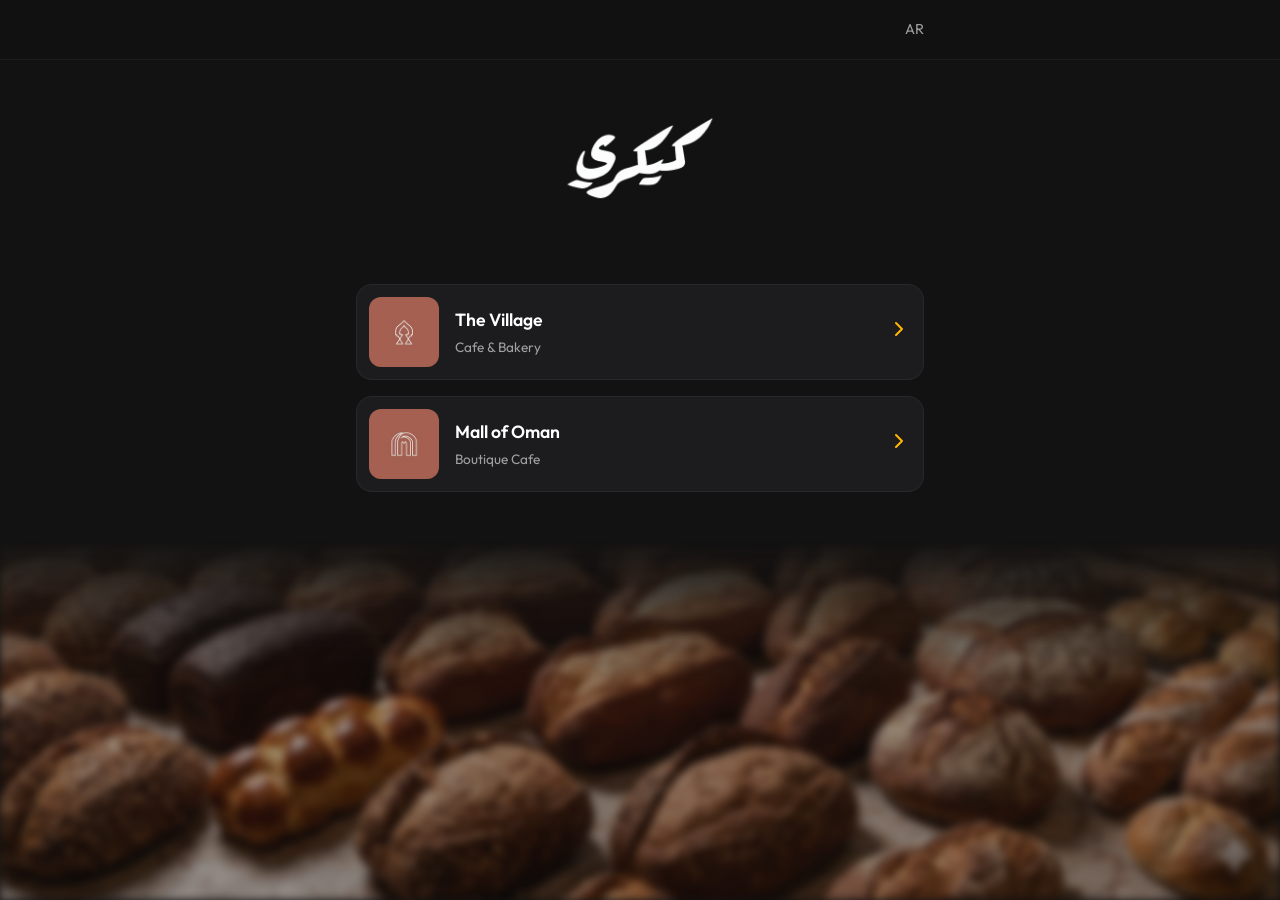
==== public/index.html @ 40d1be3c "Add initial files for Cakery Cafe website including menu branches and styles - Created index.html fo" ====
<!DOCTYPE html>
<html lang="en">
<head>
    <meta charset="UTF-8">
    <meta name="viewport" content="width=device-width, initial-scale=1.0, maximum-scale=1.0, user-scalable=no">
    <title>Cakery Cafe</title>
    <link rel="stylesheet" href="styles.css">
</head>
<body>

    <nav class="navbar">
        <div class="container" style="justify-content: flex-end;">
            <a href="#" class="back-btn">
                <span>AR</span>
            </a>
        </div>
    </nav>

    <div class="hero fade-in">
        <img class="hero-logo" src="logo-cakery.png" alt="Cakery Cafe Logo">
    </div>

    <div class="container fade-in" style="animation-delay: 0.2s;">
        <div class="branches-list">
            <a href="branch1.html" class="branch-card">
                <img src="assets/site/village-branch.jpg" alt="The Village">
                <div class="branch-info">
                    <h3>The Village</h3>
                    <p>Cafe & Bakery</p>
                </div>
                <div class="branch-arrow">
                    <svg width="24" height="24" viewBox="0 0 24 24" fill="none" stroke="currentColor" stroke-width="2" stroke-linecap="round" stroke-linejoin="round"><path d="M9 18l6-6-6-6"/></svg>
                </div>
            </a>

            <a href="branch2.html" class="branch-card">
                <img src="assets/site/mall-of-oman-branch.jpg" alt="Mall of Oman">
                <div class="branch-info">
                    <h3>Mall of Oman</h3>
                    <p>Boutique Cafe</p>
                </div>
                <div class="branch-arrow">
                    <svg width="24" height="24" viewBox="0 0 24 24" fill="none" stroke="currentColor" stroke-width="2" stroke-linecap="round" stroke-linejoin="round"><path d="M9 18l6-6-6-6"/></svg>
                </div>
            </a>
        </div>
    </div>

    <div class="footer-bg fade-in" style="position: fixed; bottom: 0; left: 0; right: 0; z-index: -1; line-height: 0; pointer-events: none;">
        <img src="assets/site/home%20page.png" alt="Footer Background" style="width: 100%; max-height: 40vh; object-fit: cover; object-position: bottom; filter: blur(4px); -webkit-mask-image: linear-gradient(to bottom, transparent 0%, black 40%); mask-image: linear-gradient(to bottom, transparent 0%, black 40%); opacity: 0.6;">
    </div>

</body>
</html>
---- public/styles.css ----
@import url('https://fonts.googleapis.com/css2?family=Outfit:wght@300;400;500;600;700&display=swap');

:root {
    --bg-color: #121212;
    --card-bg: #1c1c1e;
    --card-border: rgba(255, 255, 255, 0.05);
    --primary: #FFB700; /* Yellow */
    --text-main: #f5f5f5;
    --text-muted: #a0a0a0;
    --glass-bg: rgba(18, 18, 18, 0.8);
}

* {
    box-sizing: border-box;
    margin: 0;
    padding: 0;
    -webkit-tap-highlight-color: transparent;
}

body {
    font-family: 'Outfit', sans-serif;
    background-color: var(--bg-color);
    color: var(--text-main);
    line-height: 1.5;
    overflow-x: hidden;
}

a {
    text-decoration: none;
    color: inherit;
}

/* Utilities */
.container {
    max-width: 600px;
    margin: 0 auto;
    padding: 0 16px;
    position: relative;
}

.fade-in {
    animation: fadeIn 0.8s cubic-bezier(0.4, 0, 0.2, 1) forwards;
    opacity: 0;
    transform: translateY(10px);
}

@keyframes fadeIn {
    to {
        opacity: 1;
        transform: translateY(0);
    }
}

/* Navbar */
.navbar {
    position: fixed;
    top: 0;
    left: 0;
    right: 0;
    height: 60px;
    background: var(--glass-bg);
    backdrop-filter: blur(12px);
    -webkit-backdrop-filter: blur(12px);
    z-index: 100;
    border-bottom: 1px solid var(--card-border);
    display: flex;
    align-items: center;
}

.navbar .container {
    display: flex;
    justify-content: space-between;
    align-items: center;
    width: 100%;
}

.navbar-brand {
    font-weight: 700;
    font-size: 1.2rem;
    letter-spacing: 1px;
    color: var(--primary);
}

.back-btn {
    display: flex;
    align-items: center;
    gap: 4px;
    color: var(--text-muted);
    font-size: 0.9rem;
    transition: color 0.3s ease;
}

.back-btn:hover {
    color: var(--text-main);
}

/* Hero Section */
.hero {
    position: relative;
    height: 200px;
    width: 100%;
    margin-top: 60px;
    background-color: var(--bg-color);
    display: flex;
    justify-content: center;
    align-items: center;
}

.hero-bg {
    position: absolute;
    top: 0;
    left: 0;
    width: 100%;
    height: 100%;
    object-fit: cover;
    filter: blur(8px) brightness(0.7); /* Blur and slightly darken so logo pops */
    z-index: 0;
}

.hero-logo {
    max-width: 350px;
    max-height: 250px;
    object-fit: contain;
}

/* Branches List */
.branches-list {
    margin-top: 24px;
    display: flex;
    flex-direction: column;
    gap: 16px;
    padding-bottom: 40px;
}

.branch-card {
    display: flex;
    align-items: center;
    background: var(--card-bg);
    border: 1px solid var(--card-border);
    border-radius: 16px;
    padding: 12px;
    gap: 16px;
    transition: transform 0.3s ease, background 0.3s ease;
}

.branch-card:hover {
    transform: translateY(-2px);
    background: rgba(255, 255, 255, 0.05);
}

.branch-card img {
    width: 70px;
    height: 70px;
    border-radius: 12px;
    object-fit: cover;
}

.branch-info h3 {
    font-size: 1.1rem;
    font-weight: 600;
    margin-bottom: 4px;
    color: #fff;
}

.branch-info p {
    font-size: 0.85rem;
    color: var(--text-muted);
}

.branch-arrow {
    margin-left: auto;
    color: var(--primary);
}

/* Category Sticky Nav */
.category-nav-wrapper {
    position: sticky;
    top: 60px;
    background: var(--glass-bg);
    backdrop-filter: blur(12px);
    -webkit-backdrop-filter: blur(12px);
    z-index: 90;
    padding: 16px 0;
    border-bottom: 1px solid var(--card-border);
    margin: 0 -16px;
}

.category-nav {
    display: flex;
    overflow-x: auto;
    gap: 12px;
    padding: 0 16px;
    scrollbar-width: none; /* Firefox */
}

.category-nav::-webkit-scrollbar {
    display: none; /* Chrome/Safari/Webkit */
}

.cat-item {
    position: relative;
    min-width: 100px;
    height: 80px;
    border-radius: 12px;
    overflow: hidden;
    cursor: pointer;
    flex-shrink: 0;
    transition: transform 0.3s ease, border 0.3s ease;
    border: 1px solid var(--card-border);
}

.cat-item.active {
    border-color: var(--primary);
    transform: translateY(-2px);
}

.cat-item img {
    width: 100%;
    height: 100%;
    object-fit: cover;
}

.cat-item-overlay {
    position: absolute;
    inset: 0;
    background: linear-gradient(to top, rgba(0,0,0,0.8), rgba(0,0,0,0.2));
    display: flex;
    align-items: flex-end;
    justify-content: center;
    padding: 8px;
}

.cat-item span {
    font-size: 0.8rem;
    font-weight: 600;
    text-align: center;
    color: white;
}

/* Search Bar */
.search-container {
    margin: 20px 0;
}

.search-input {
    width: 100%;
    background: var(--card-bg);
    border: 1px solid var(--card-border);
    color: var(--text-main);
    padding: 12px 16px;
    border-radius: 12px;
    font-family: 'Outfit', sans-serif;
    font-size: 0.95rem;
    transition: border-color 0.3s ease;
}

.search-input:focus {
    outline: none;
    border-color: var(--primary);
}

/* Menu Items */
.menu-list {
    display: flex;
    flex-direction: column;
    gap: 16px;
    padding-bottom: 60px;
}

.menu-item {
    display: flex;
    background: var(--card-bg);
    border: 1px solid var(--card-border);
    border-radius: 16px;
    padding: 12px;
    gap: 16px;
    transition: transform 0.3s ease;
}

.menu-item:hover {
    transform: translateY(-2px);
    border-color: rgba(255,255,255,0.15);
}

.menu-img {
    width: 90px;
    height: 90px;
    border-radius: 12px;
    object-fit: cover;
    flex-shrink: 0;
}

.menu-details {
    display: flex;
    flex-direction: column;
    justify-content: center;
    flex-grow: 1;
}

.menu-title {
    font-size: 1.1rem;
    font-weight: 600;
    margin-bottom: 4px;
}

.menu-desc {
    font-size: 0.85rem;
    color: var(--text-muted);
    margin-bottom: 8px;
    display: -webkit-box;
    -webkit-line-clamp: 2;
    -webkit-box-orient: vertical;
    overflow: hidden;
}

.menu-price {
    font-weight: 700;
    color: var(--primary);
    font-size: 1rem;
    margin-top: auto;
}

/* Section Header */
.section-header {
    font-size: 1.2rem;
    font-weight: 600;
    margin: 24px 0 16px;
    padding-bottom: 8px;
    border-bottom: 1px solid var(--card-border);
    color: var(--text-main);
}
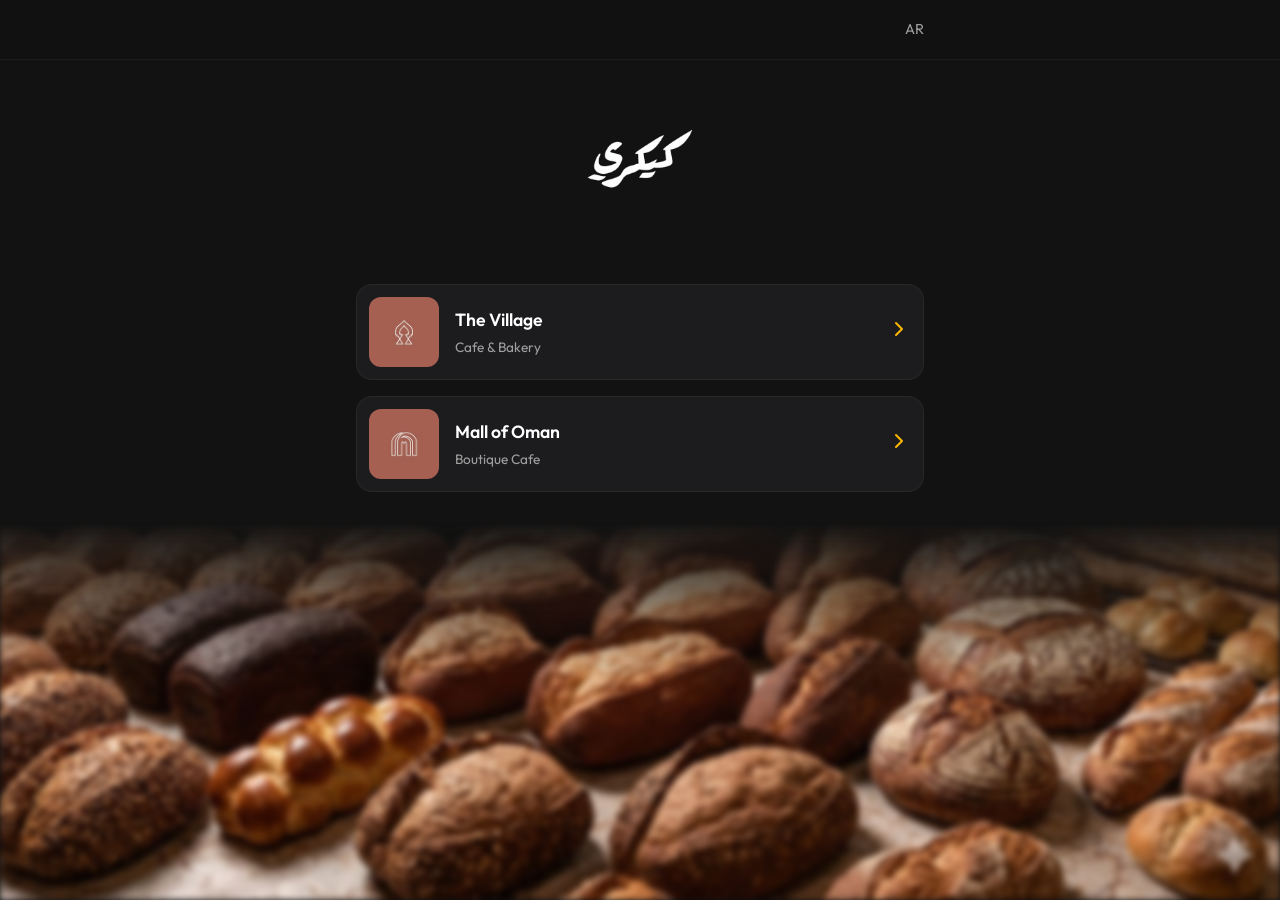
==== commit 06cbe3d3: "Refactor code structure for improved readability and maintainability" ====
--- a/public/index.html
+++ b/public/index.html
@@ -4,7 +4,7 @@
     <meta charset="UTF-8">
     <meta name="viewport" content="width=device-width, initial-scale=1.0, maximum-scale=1.0, user-scalable=no">
     <title>Cakery Cafe</title>
-    <link rel="stylesheet" href="styles.css">
+    <link rel="stylesheet" href="styles.css?v=3">
 </head>
 <body>
 
@@ -17,7 +17,7 @@
     </nav>
 
     <div class="hero fade-in">
-        <img class="hero-logo" src="logo-cakery.png" alt="Cakery Cafe Logo">
+        <img class="hero-logo" src="assets/site/cakery-logo-mobile.png" alt="Cakery Cafe Logo" width="260" height="260">
     </div>
 
     <div class="container fade-in" style="animation-delay: 0.2s;">
@@ -46,8 +46,8 @@
         </div>
     </div>
 
-    <div class="footer-bg fade-in" style="position: fixed; bottom: 0; left: 0; right: 0; z-index: -1; line-height: 0; pointer-events: none;">
-        <img src="assets/site/home%20page.png" alt="Footer Background" style="width: 100%; max-height: 40vh; object-fit: cover; object-position: bottom; filter: blur(4px); -webkit-mask-image: linear-gradient(to bottom, transparent 0%, black 40%); mask-image: linear-gradient(to bottom, transparent 0%, black 40%); opacity: 0.6;">
+    <div class="footer-bg fade-in" aria-hidden="true">
+        <img src="assets/site/footer-bakery.jpg" alt="">
     </div>
 
 </body>
--- a/public/styles.css
+++ b/public/styles.css
@@ -17,12 +17,18 @@
     -webkit-tap-highlight-color: transparent;
 }
 
+html {
+    width: 100%;
+    overflow-x: hidden;
+}
+
 body {
     font-family: 'Outfit', sans-serif;
     background-color: var(--bg-color);
     color: var(--text-main);
     line-height: 1.5;
     overflow-x: hidden;
+    width: 100%;
 }
 
 a {
@@ -36,6 +42,7 @@
     margin: 0 auto;
     padding: 0 16px;
     position: relative;
+    z-index: 1;
 }
 
 .fade-in {
@@ -76,9 +83,11 @@
 
 .navbar-brand {
     font-weight: 700;
-    font-size: 1.2rem;
-    letter-spacing: 1px;
+    font-size: clamp(1rem, 4vw, 1.2rem);
+    letter-spacing: 0;
     color: var(--primary);
+    text-align: center;
+    white-space: nowrap;
 }
 
 .back-btn {
@@ -104,6 +113,7 @@
     display: flex;
     justify-content: center;
     align-items: center;
+    z-index: 1;
 }
 
 .hero-bg {
@@ -118,9 +128,35 @@
 }
 
 .hero-logo {
-    max-width: 350px;
-    max-height: 250px;
+    display: block;
+    width: min(72vw, 280px);
+    height: auto;
+    max-height: 180px;
     object-fit: contain;
+}
+
+.footer-bg {
+    position: fixed;
+    right: 0;
+    bottom: 0;
+    left: 0;
+    z-index: 0;
+    height: 42vh;
+    min-height: 240px;
+    line-height: 0;
+    pointer-events: none;
+    overflow: hidden;
+    opacity: 0.55;
+}
+
+.footer-bg img {
+    width: 100%;
+    height: 100%;
+    object-fit: cover;
+    object-position: bottom center;
+    filter: blur(3px);
+    -webkit-mask-image: linear-gradient(to bottom, transparent 0%, black 42%);
+    mask-image: linear-gradient(to bottom, transparent 0%, black 42%);
 }
 
 /* Branches List */
@@ -182,7 +218,9 @@
     z-index: 90;
     padding: 16px 0;
     border-bottom: 1px solid var(--card-border);
-    margin: 0 -16px;
+    width: 100%;
+    max-width: 100vw;
+    overflow: hidden;
 }
 
 .category-nav {
@@ -190,7 +228,11 @@
     overflow-x: auto;
     gap: 12px;
     padding: 0 16px;
+    width: 100%;
+    max-width: 100vw;
+    min-width: 0;
     scrollbar-width: none; /* Firefox */
+    -webkit-overflow-scrolling: touch;
 }
 
 .category-nav::-webkit-scrollbar {
@@ -199,12 +241,14 @@
 
 .cat-item {
     position: relative;
+    width: 100px;
     min-width: 100px;
+    max-width: 100px;
     height: 80px;
     border-radius: 12px;
     overflow: hidden;
     cursor: pointer;
-    flex-shrink: 0;
+    flex: 0 0 100px;
     transition: transform 0.3s ease, border 0.3s ease;
     border: 1px solid var(--card-border);
 }
@@ -215,6 +259,7 @@
 }
 
 .cat-item img {
+    display: block;
     width: 100%;
     height: 100%;
     object-fit: cover;
@@ -301,6 +346,7 @@
     font-size: 1.1rem;
     font-weight: 600;
     margin-bottom: 4px;
+    overflow-wrap: anywhere;
 }
 
 .menu-desc {
@@ -329,3 +375,28 @@
     border-bottom: 1px solid var(--card-border);
     color: var(--text-main);
 }
+
+@media (max-width: 420px) {
+    .navbar .container {
+        padding: 0 12px;
+    }
+
+    .back-btn {
+        font-size: 0.85rem;
+    }
+
+    .hero {
+        height: 150px;
+    }
+
+    .branch-card,
+    .menu-item {
+        border-radius: 14px;
+        gap: 12px;
+    }
+
+    .menu-img {
+        width: 78px;
+        height: 78px;
+    }
+}
